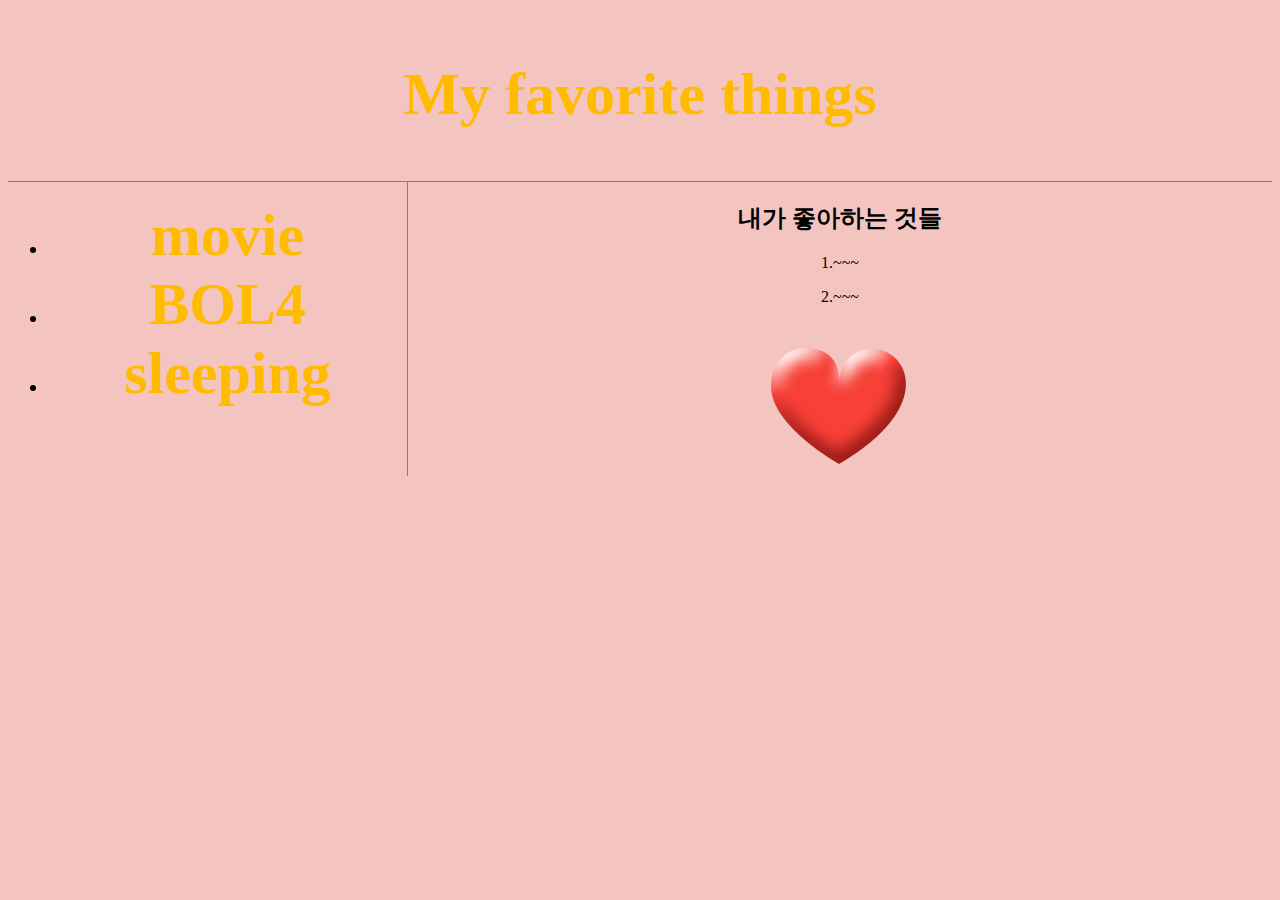
==== index.html @ e0c8dc95 "Add files via upload" ====
<!DOCTYPE html>
<html lang="en" dir="ltr">
 <head>
    <meta charset="utf-8">
    <title>My favorite things</title>

  <link href="style.css" rel="stylesheet">

    <style media="screen">

</style>
</head>

    <body>
      <h1><strong><p><a href="index.html"class= "yell">My favorite things</a></p></strong></h1>

    <div class="grid">
        <div class="navigation">

          <h3><ul>
            <li><a href="1.html"class= "yell">movie</a></li>
            <li><a href="2.html"class= "yell">BOL4</a></li>
            <li><a href="3.html"class= "yell">sleeping</a></li>
        </ul></h3>

      <style>
        h3{font size: 50px;}
      </style>

</div>
<div class="iclass">

  <h2>내가 좋아하는 것들</h2>
  <p>1.~~~</p>
  <p>2.~~~</p>
    <img src="mm.png" alt="mm">
</div>
</div>
</body>
</html>
---- style.css ----
a{
  text-decoration: none;
  color:black;
}
h1{
  text-align: center;
  font size: 80px;
  border-bottom: solid 1px gray; solid gray;
  margin: 0;
  padding: 20px;
  }
.grid {
  display: grid;
  grid-template-columns: 400px 1fr;
  text-align: center;
}

.navigation{
  border-right: 1px gray solid;
}

.article {
  border-right: 1px gray solid;
  padding-left: 25px;
  margin:auto;
  text-align: center;
}

h3{font size: 50px;}
.iclass{margin:auto;}
h5{display:block;
width: 900px;
height: auto;
background-color: #black;}
.moviebest4{color: red;
font-size: 50px;}
.table{margin-left: 40px;}
.yell {color:#FFBB00}
* {
  word-break:break-all;
}

@media(max-width:800px)
{.grid{
  display: block;
}
.navigation{
  border-right: none;
  ;
}
h1 {
  border-bottom: none;}
}
body{background-color: #f4c5c0;}

.yell {font color:#FFBB00;
font-size: 60px;}
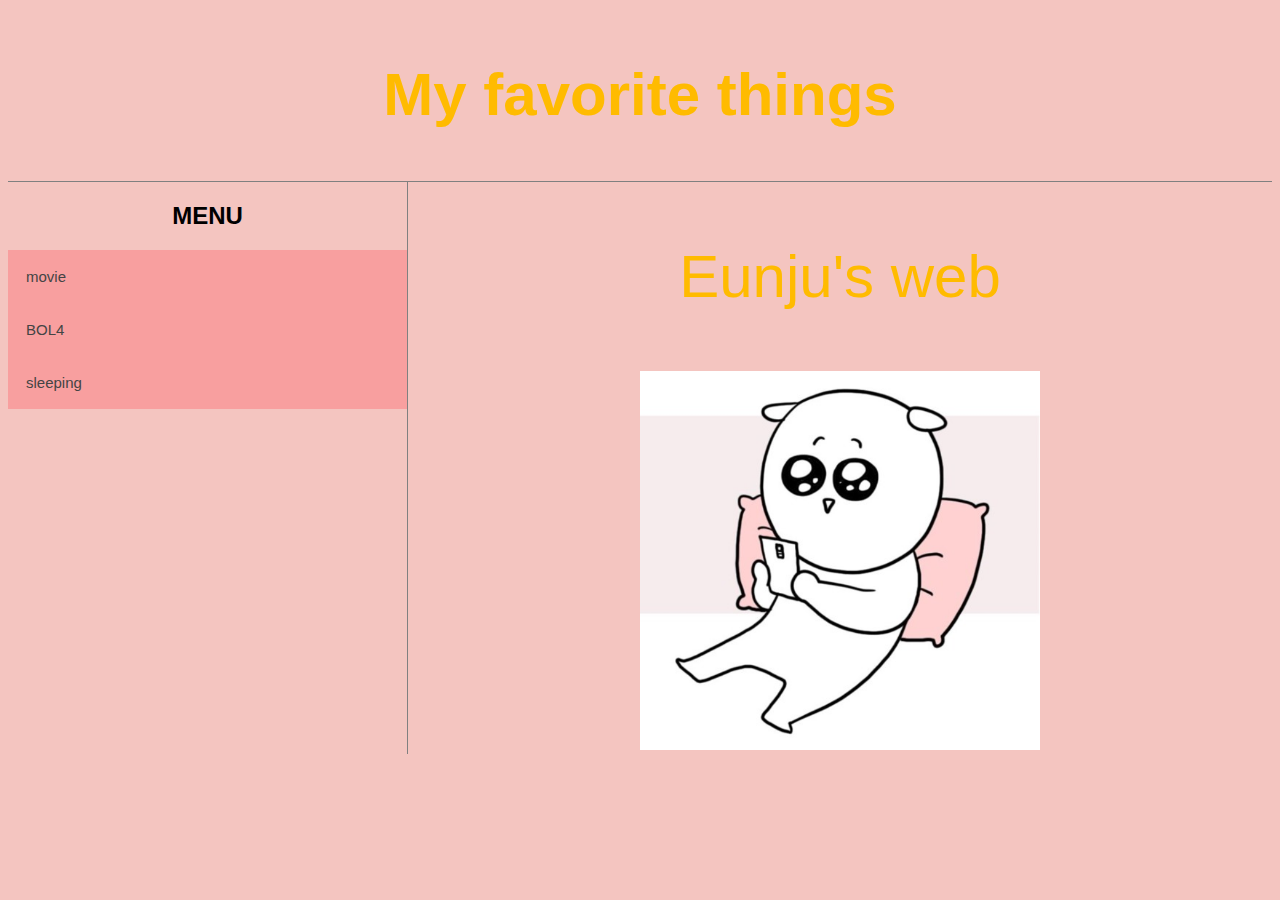
==== commit 2dfb7bbb: "Add files via upload" ====
--- a/index.html
+++ b/index.html
@@ -7,6 +7,29 @@
   <link href="style.css" rel="stylesheet">
 
     <style media="screen">
+    .accordion {
+    background-color: rgb(248, 159, 159);
+    color: #444;
+    cursor: pointer;
+    padding: 18px;
+    width: 100%;
+    border: none;
+    text-align: left;
+    outline: none;
+    font-size: 15px;
+    transition: 0.4s;
+  }
+
+  .active, .accordion:hover {
+    background-color: rgb(248, 159, 159);
+  }
+
+  .panel {
+    padding: 0 18px;
+    display: none;
+    background-color: #f4c5c0
+    overflow: hidden;
+  }
 
 </style>
 </head>
@@ -16,24 +39,45 @@
 
     <div class="grid">
         <div class="navigation">
+          <h2>MENU</h2>
 
-          <h3><ul>
-            <li><a href="1.html"class= "yell">movie</a></li>
-            <li><a href="2.html"class= "yell">BOL4</a></li>
-            <li><a href="3.html"class= "yell">sleeping</a></li>
-        </ul></h3>
+  <button class="accordion" >movie</button>
+  <div class="panel">
+    <a href="1.html"  class= "yell2"><p>스릴러 추천 영화</p></a>
+  </div>
 
-      <style>
-        h3{font size: 50px;}
-      </style>
+  <button class="accordion">BOL4</button>
+  <div class="panel">
+    <a href="2.html"><p>볼빨간 사춘기에 대한 간단한 소개</p></a>
+  </div>
+
+  <button class="accordion">sleeping</button>
+  <div class="panel">
+    <a href="3.html"><p>잠에 대한 다양한 분석</p></a>
+  </div>
+
+  <script>
+  var acc = document.getElementsByClassName("accordion");
+  var i;
+
+  for (i = 0; i < acc.length; i++) {
+    acc[i].addEventListener("click", function() {
+      this.classList.toggle("active");
+      var panel = this.nextElementSibling;
+      if (panel.style.display === "block") {
+        panel.style.display = "none";
+      } else {
+        panel.style.display = "block";
+      }
+    });
+  }
+  </script>
 
 </div>
 <div class="iclass">
+<p class='yell'>Eunju's web</p>
+<img src="wow.jpg" alt="wow" width="400px">
 
-  <h2>내가 좋아하는 것들</h2>
-  <p>1.~~~</p>
-  <p>2.~~~</p>
-    <img src="mm.png" alt="mm">
 </div>
 </div>
 </body>
--- a/style.css
+++ b/style.css
@@ -53,5 +53,8 @@
 }
 body{background-color: #f4c5c0;}
 
-.yell {font color:#FFBB00;
+.yell {font color:black;;
 font-size: 60px;}
+
+.yell2 {font color:#FFBB00;}
+body { font-family:sans-serif; } 
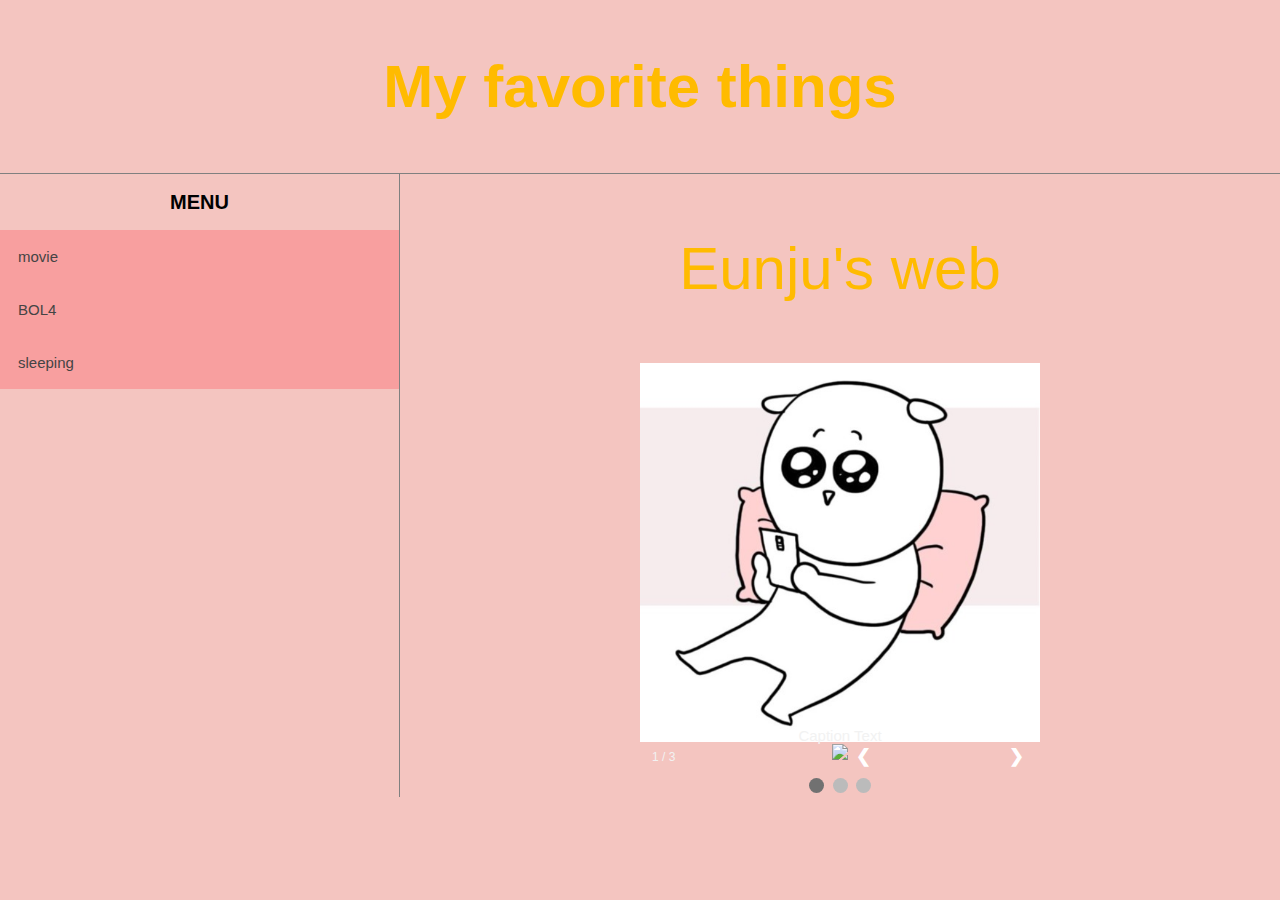
==== commit b77ec149: "Add files via upload" ====
--- a/index.html
+++ b/index.html
@@ -1,6 +1,9 @@
 <!DOCTYPE html>
 <html lang="en" dir="ltr">
  <head>
+
+
+
     <meta charset="utf-8">
     <title>My favorite things</title>
 
@@ -78,6 +81,172 @@
 <p class='yell'>Eunju's web</p>
 <img src="wow.jpg" alt="wow" width="400px">
 
+
+<meta name="viewport" content="width=device-width, initial-scale=1">
+<style>
+* {box-sizing: border-box}
+body {font-family: Verdana, sans-serif; margin:0}
+.mySlides {display: none}
+img {vertical-align: middle;}
+
+/* Slideshow container */
+.slideshow-container {
+  max-width: 1000px;
+  position: relative;
+  margin: auto;
+}
+
+/* Next & previous buttons */
+.prev, .next {
+  cursor: pointer;
+  position: absolute;
+  top: 50%;
+  width: auto;
+  padding: 16px;
+  margin-top: -22px;
+  color: white;
+  font-weight: bold;
+  font-size: 18px;
+  transition: 0.6s ease;
+  border-radius: 0 3px 3px 0;
+  user-select: none;
+}
+
+/* Position the "next button" to the right */
+.next {
+  right: 0;
+  border-radius: 3px 0 0 3px;
+}
+
+/* On hover, add a black background color with a little bit see-through */
+.prev:hover, .next:hover {
+  background-color: rgba(0,0,0,0.8);
+}
+
+/* Caption text */
+.text {
+  color: #f2f2f2;
+  font-size: 15px;
+  padding: 8px 12px;
+  position: absolute;
+  bottom: 8px;
+  width: 100%;
+  text-align: center;
+}
+
+/* Number text (1/3 etc) */
+.numbertext {
+  color: #f2f2f2;
+  font-size: 12px;
+  padding: 8px 12px;
+  position: absolute;
+  top: 0;
+}
+
+/* The dots/bullets/indicators */
+.dot {
+  cursor: pointer;
+  height: 15px;
+  width: 15px;
+  margin: 0 2px;
+  background-color: #bbb;
+  border-radius: 50%;
+  display: inline-block;
+  transition: background-color 0.6s ease;
+}
+
+.active, .dot:hover {
+  background-color: #717171;
+}
+
+/* Fading animation */
+.fade {
+  -webkit-animation-name: fade;
+  -webkit-animation-duration: 1.5s;
+  animation-name: fade;
+  animation-duration: 1.5s;
+}
+
+@-webkit-keyframes fade {
+  from {opacity: .4}
+  to {opacity: 1}
+}
+
+@keyframes fade {
+  from {opacity: .4}
+  to {opacity: 1}
+}
+
+/* On smaller screens, decrease text size */
+@media only screen and (max-width: 300px) {
+  .prev, .next,.text {font-size: 11px}
+}
+</style>
+</head>
+<body>
+
+<div class="slideshow-container">
+
+<div class="mySlides fade">
+  <div class="numbertext">1 / 3</div>
+  <img src="img_nature_wide.jpg" style="width:100%">
+  <div class="text">Caption Text</div>
+</div>
+
+<div class="mySlides fade">
+  <div class="numbertext">2 / 3</div>
+  <img src="img_snow_wide.jpg" style="width:100%">
+  <div class="text">Caption Two</div>
+</div>
+
+<div class="mySlides fade">
+  <div class="numbertext">3 / 3</div>
+  <img src="img_mountains_wide.jpg" style="width:100%">
+  <div class="text">Caption Three</div>
+</div>
+
+<a class="prev" onclick="plusSlides(-1)">&#10094;</a>
+<a class="next" onclick="plusSlides(1)">&#10095;</a>
+
+</div>
+<br>
+
+<div style="text-align:center">
+  <span class="dot" onclick="currentSlide(1)"></span>
+  <span class="dot" onclick="currentSlide(2)"></span>
+  <span class="dot" onclick="currentSlide(3)"></span>
+</div>
+
+<script>
+var slideIndex = 1;
+showSlides(slideIndex);
+
+function plusSlides(n) {
+  showSlides(slideIndex += n);
+}
+
+function currentSlide(n) {
+  showSlides(slideIndex = n);
+}
+
+function showSlides(n) {
+  var i;
+  var slides = document.getElementsByClassName("mySlides");
+  var dots = document.getElementsByClassName("dot");
+  if (n > slides.length) {slideIndex = 1}
+  if (n < 1) {slideIndex = slides.length}
+  for (i = 0; i < slides.length; i++) {
+      slides[i].style.display = "none";
+  }
+  for (i = 0; i < dots.length; i++) {
+      dots[i].className = dots[i].className.replace(" active", "");
+  }
+  slides[slideIndex-1].style.display = "block";
+  dots[slideIndex-1].className += " active";
+}
+</script>
+
+</body>
 </div>
 </div>
 </body>
--- a/style.css
+++ b/style.css
@@ -57,4 +57,6 @@
 font-size: 60px;}
 
 .yell2 {font color:#FFBB00;}
-body { font-family:sans-serif; } 
+h2{font-size: 20px;}
+h4{font-size: 30px;}
+body { font-family:sans-serif; }
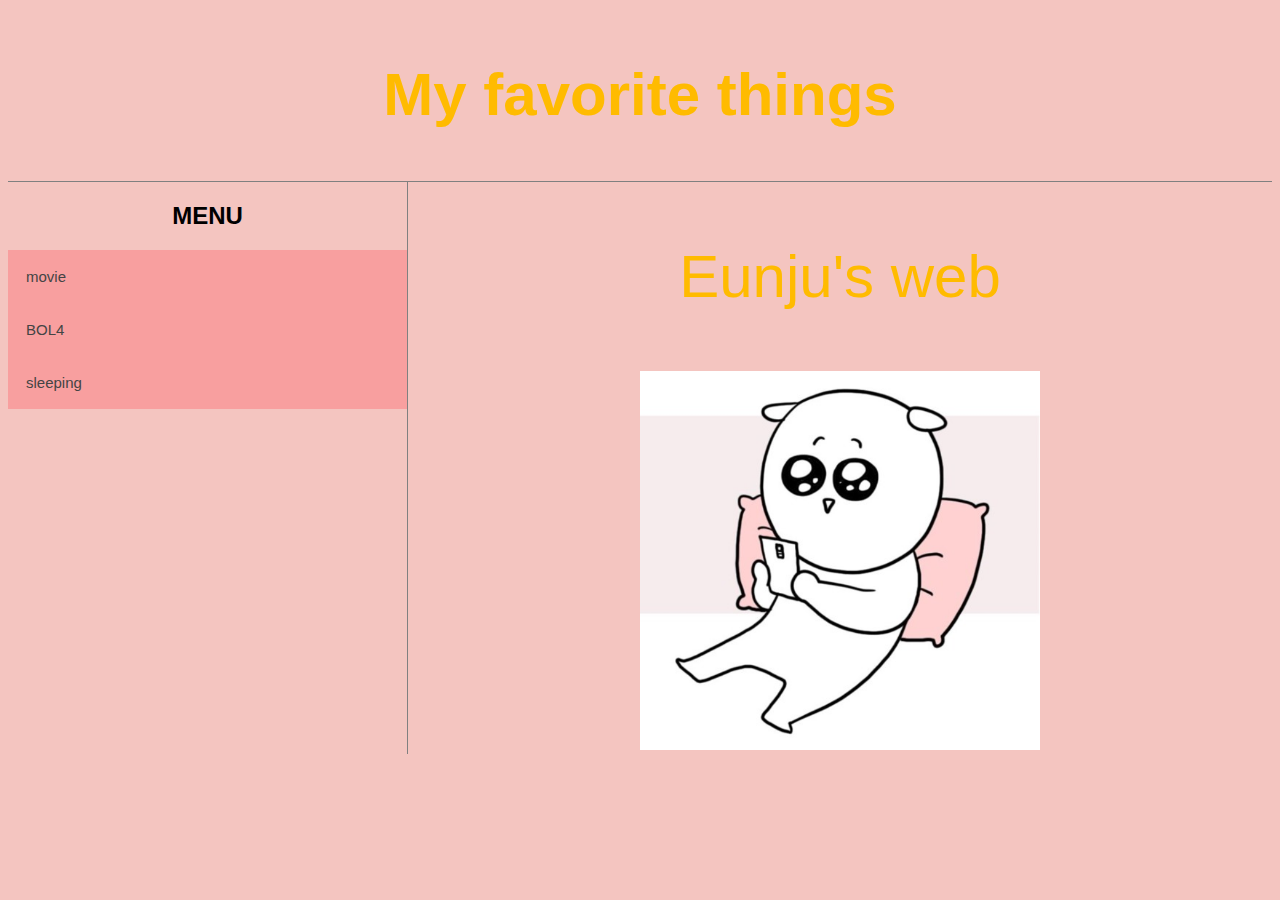
==== commit 8e41f52d: "Add files via upload" ====
--- a/index.html
+++ b/index.html
@@ -82,171 +82,15 @@
 <img src="wow.jpg" alt="wow" width="400px">
 
 
-<meta name="viewport" content="width=device-width, initial-scale=1">
-<style>
-* {box-sizing: border-box}
-body {font-family: Verdana, sans-serif; margin:0}
-.mySlides {display: none}
-img {vertical-align: middle;}
 
-/* Slideshow container */
-.slideshow-container {
-  max-width: 1000px;
-  position: relative;
-  margin: auto;
-}
 
-/* Next & previous buttons */
-.prev, .next {
-  cursor: pointer;
-  position: absolute;
-  top: 50%;
-  width: auto;
-  padding: 16px;
-  margin-top: -22px;
-  color: white;
-  font-weight: bold;
-  font-size: 18px;
-  transition: 0.6s ease;
-  border-radius: 0 3px 3px 0;
-  user-select: none;
-}
 
-/* Position the "next button" to the right */
-.next {
-  right: 0;
-  border-radius: 3px 0 0 3px;
-}
 
-/* On hover, add a black background color with a little bit see-through */
-.prev:hover, .next:hover {
-  background-color: rgba(0,0,0,0.8);
-}
 
-/* Caption text */
-.text {
-  color: #f2f2f2;
-  font-size: 15px;
-  padding: 8px 12px;
-  position: absolute;
-  bottom: 8px;
-  width: 100%;
-  text-align: center;
-}
 
-/* Number text (1/3 etc) */
-.numbertext {
-  color: #f2f2f2;
-  font-size: 12px;
-  padding: 8px 12px;
-  position: absolute;
-  top: 0;
-}
 
-/* The dots/bullets/indicators */
-.dot {
-  cursor: pointer;
-  height: 15px;
-  width: 15px;
-  margin: 0 2px;
-  background-color: #bbb;
-  border-radius: 50%;
-  display: inline-block;
-  transition: background-color 0.6s ease;
-}
 
-.active, .dot:hover {
-  background-color: #717171;
-}
 
-/* Fading animation */
-.fade {
-  -webkit-animation-name: fade;
-  -webkit-animation-duration: 1.5s;
-  animation-name: fade;
-  animation-duration: 1.5s;
-}
-
-@-webkit-keyframes fade {
-  from {opacity: .4}
-  to {opacity: 1}
-}
-
-@keyframes fade {
-  from {opacity: .4}
-  to {opacity: 1}
-}
-
-/* On smaller screens, decrease text size */
-@media only screen and (max-width: 300px) {
-  .prev, .next,.text {font-size: 11px}
-}
-</style>
-</head>
-<body>
-
-<div class="slideshow-container">
-
-<div class="mySlides fade">
-  <div class="numbertext">1 / 3</div>
-  <img src="img_nature_wide.jpg" style="width:100%">
-  <div class="text">Caption Text</div>
-</div>
-
-<div class="mySlides fade">
-  <div class="numbertext">2 / 3</div>
-  <img src="img_snow_wide.jpg" style="width:100%">
-  <div class="text">Caption Two</div>
-</div>
-
-<div class="mySlides fade">
-  <div class="numbertext">3 / 3</div>
-  <img src="img_mountains_wide.jpg" style="width:100%">
-  <div class="text">Caption Three</div>
-</div>
-
-<a class="prev" onclick="plusSlides(-1)">&#10094;</a>
-<a class="next" onclick="plusSlides(1)">&#10095;</a>
-
-</div>
-<br>
-
-<div style="text-align:center">
-  <span class="dot" onclick="currentSlide(1)"></span>
-  <span class="dot" onclick="currentSlide(2)"></span>
-  <span class="dot" onclick="currentSlide(3)"></span>
-</div>
-
-<script>
-var slideIndex = 1;
-showSlides(slideIndex);
-
-function plusSlides(n) {
-  showSlides(slideIndex += n);
-}
-
-function currentSlide(n) {
-  showSlides(slideIndex = n);
-}
-
-function showSlides(n) {
-  var i;
-  var slides = document.getElementsByClassName("mySlides");
-  var dots = document.getElementsByClassName("dot");
-  if (n > slides.length) {slideIndex = 1}
-  if (n < 1) {slideIndex = slides.length}
-  for (i = 0; i < slides.length; i++) {
-      slides[i].style.display = "none";
-  }
-  for (i = 0; i < dots.length; i++) {
-      dots[i].className = dots[i].className.replace(" active", "");
-  }
-  slides[slideIndex-1].style.display = "block";
-  dots[slideIndex-1].className += " active";
-}
-</script>
-
-</body>
 </div>
 </div>
 </body>
--- a/style.css
+++ b/style.css
@@ -51,12 +51,10 @@
 h1 {
   border-bottom: none;}
 }
-body{background-color: #f4c5c0;}
+body{background-color: #f4c5c0;
+ font-family:sans-serif; }
 
 .yell {font color:black;;
 font-size: 60px;}
 
 .yell2 {font color:#FFBB00;}
-h2{font-size: 20px;}
-h4{font-size: 30px;}
-body { font-family:sans-serif; }
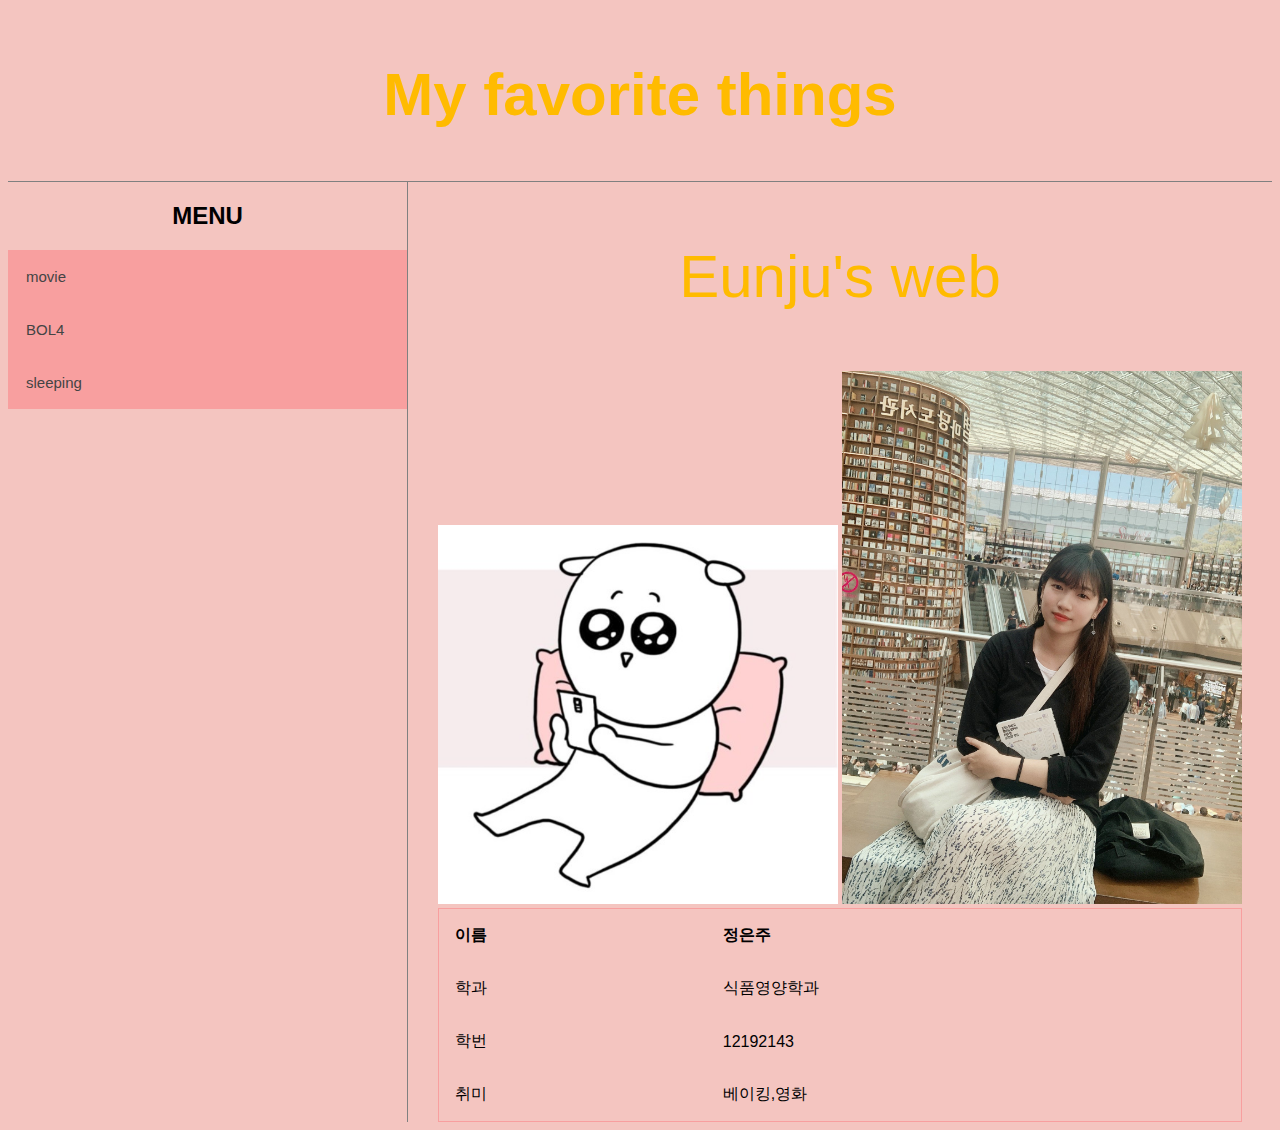
==== commit 90bdd018: "Add files via upload" ====
--- a/index.html
+++ b/index.html
@@ -80,6 +80,54 @@
 <div class="iclass">
 <p class='yell'>Eunju's web</p>
 <img src="wow.jpg" alt="wow" width="400px">
+<img src="me.jpg" alt="me" width="400px">
+
+
+
+<meta name="viewport" content="width=device-width, initial-scale=1">
+<style>
+table {
+  border-collapse: collapse;
+  border-spacing: 0;
+  width: 100%;
+  border: 1px solid rgb(248, 159, 159);
+}
+
+th, td {
+  text-align: left;
+  padding: 16px;
+}
+
+tr:nth-child(even) {
+  background-color: #f4c5c0;
+}
+</style>
+</head>
+<body>
+  <table>
+    <tr>
+      <th>이름</th>
+      <th>정은주</th>
+
+    </tr>
+    <tr>
+      <td>학과</td>
+      <td>식품영양학과</td>
+
+    </tr>
+    <tr>
+      <td>학번</td>
+      <td>12192143</td>
+
+    </tr>
+    <tr>
+      <td>취미</td>
+      <td>베이킹,영화</td>
+
+    </tr>
+  </table>
+</body>
+
 
 
 
